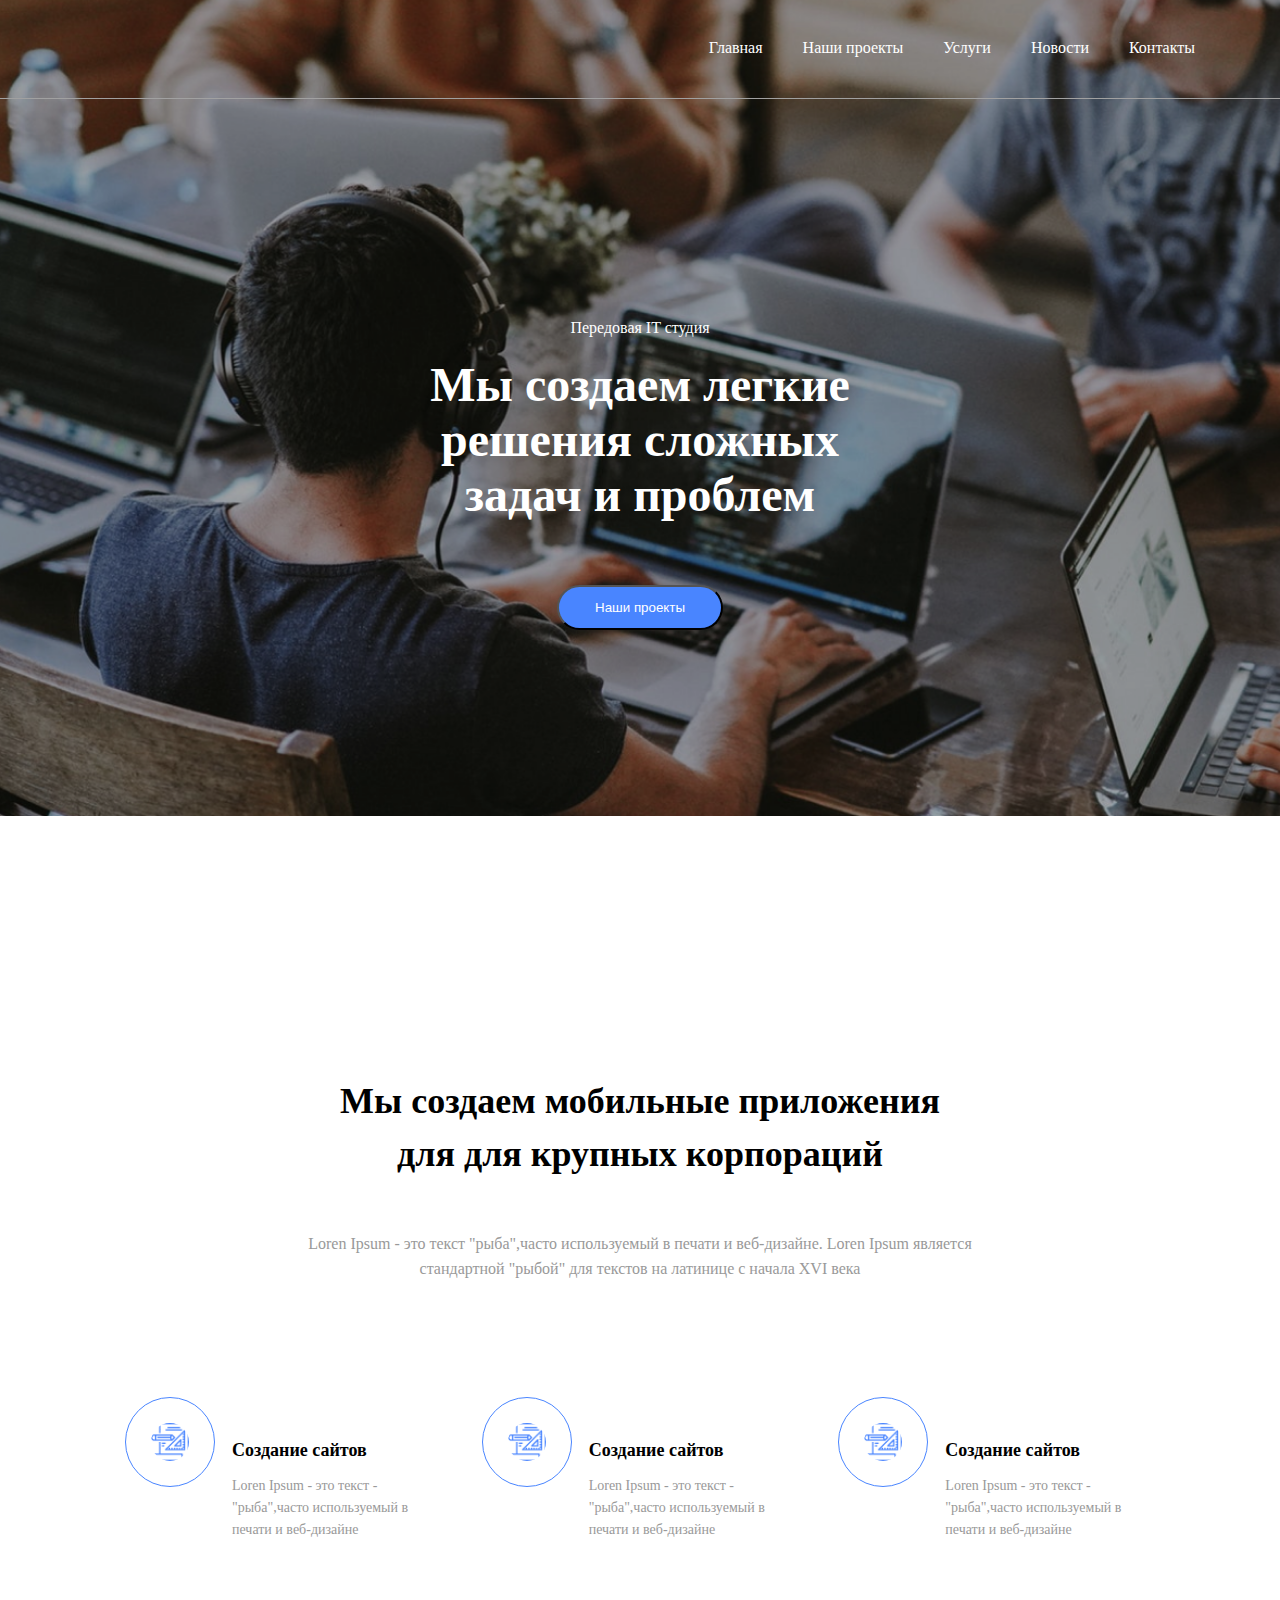
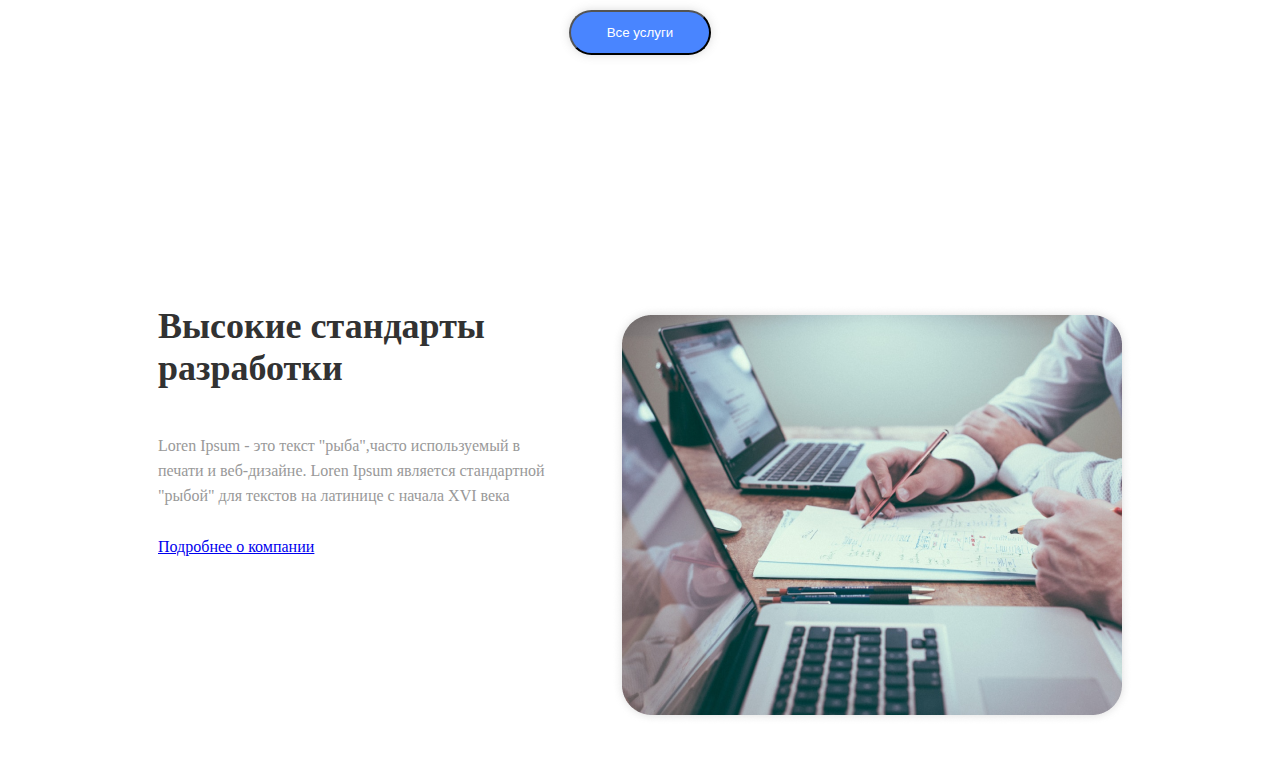
==== index.html @ 960c84cd "site" ====
<!doctype html>
<html lang="en">
<head>
    <meta charset="UTF-8">
    <meta name="viewport"
          content="width=device-width, user-scalable=no, initial-scale=1.0, maximum-scale=1.0, minimum-scale=1.0">
    <meta http-equiv="X-UA-Compatible" content="ie=edge">
    <title>Document</title>
    <link rel="stylesheet" href="style.css">
</head>
<body>
<!--   HEADER     -->
        <header class="header">
            <nav class="nav container">
                <ul class="nav-list">
                    <li class="nav-list-item">Главная</li>
                    <li class="nav-list-item">Наши проекты</li>
                    <li class="nav-list-item">Услуги</li>
                    <li class="nav-list-item">Новости</li>
                    <li class="nav-list-item">Контакты</li>
                </ul>
            </nav>
        </header>

        <main>
<!--    HERO        -->
            <section class="hero">
                <div class="hero-text-top">Передовая IT студия</div>
                <h1 class="hero-title">Мы создаем легкие решения сложных задач и проблем</h1>
                <button class="hero-btn btn">Наши проекты</button>
            </section>

<!--    SERVICES        -->
            <section class="services">
                 <div class="container">

                     <h2 class="services-title">Мы создаем мобильные приложения для для крупных корпораций</h2>

                     <p class="services-description">Loren Ipsum - это текст "рыба",часто используемый в печати и веб-дизайне. Loren Ipsum является стандартной "рыбой" для текстов на латинице с начала XVI века </p>

                     <ul class="services-list">
                         <li class="services-list-item">
                             <img class="img" src="img/icon.png" alt="icon">
                             <div class="services-list-item-text">
                                 <h6 class="services-item-title">Создание сайтов</h6>
                                 <p class="services-item-description">Loren Ipsum - это текст - "рыба",часто используемый в печати и веб-дизайне</p>
                             </div>
                         </li>

                         <li class="services-list-item">
                             <img class="img" src="img/icon.png" alt="icon">
                             <div class="services-list-item-text">
                                 <h6 class="services-item-title">Создание сайтов</h6>
                                 <p class="services-item-description">Loren Ipsum - это текст - "рыба",часто используемый в печати и веб-дизайне</p>
                             </div>
                         </li>

                         <li class="services-list-item">
                             <img class="img" src="img/icon.png" alt="icon">
                             <div class="services-list-item-text">
                                 <h6 class="services-item-title">Создание сайтов</h6>
                                 <p class="services-item-description">Loren Ipsum - это текст - "рыба",часто используемый в печати и веб-дизайне</p>
                             </div>
                         </li>
                     </ul>

                    <button class="services-btn btn">Все услуги</button>
                 </div>
                 
                 <ul class="container2">

                <li class="container2-item"> 
                    <h2 class="cotainer2-title">Высокие стандарты разработки</h2>
                    <p class="cotainer2-description">Loren Ipsum - это текст "рыба",часто используемый в печати и веб-дизайне. Loren Ipsum является стандартной "рыбой" для текстов на латинице с начала XVI века </p>

                    <p class="cotainer2-link"><a href="https://www.google.com/">Подробнее о компании</a></p>
                </li>

                 <li class="container2-img"> 
                        <img src="img/Rectangle 2.png" alt="icon">
                </li>
            </ul>

            </section>
        </main>

        <footer class="footer">

        </footer>
</body>
</html>
---- style.css ----
* {
    box-sizing: border-box;
}

body {
    margin: 0;
    padding: 0;
}

.container {
    width: 1110px;
    margin: 0 auto;
    
}

.header {
    position: absolute;
    border-bottom: 1px solid #A1A1A1;
    width: 100%;
} 



.nav-list {
    display: flex;
    justify-content: flex-end;
    list-style: none;
    color: #ffffff;
    margin: 0;
    padding: 0;
}

.nav-list-item {
    margin-right: 40px;
    padding: 39px 0;
    transition: 1s;
    cursor: pointer;
    border-bottom: 2px solid transparent;
}

.nav-list-item:last-child {
    margin-right: 0;
}

.nav-list-item:hover {
    border-bottom: 2px solid #FFFFFF;
}
/* hero */
.hero {
    background-image: url(img/img1.png);
    background-repeat: no-repeat;
    background-position: center;
    background-size: cover;
    padding: 319px 0 186px;
    color: #FFFFFF;
    margin-bottom: 259px;
}

.hero-text-top {
    text-align: center;
    margin-bottom: 20px;
}

.hero-title {
    font-size: 48px;
    font-weight: 800;
    text-align: center;
    margin: 0 auto 63px;
    width: 40%;

}

.hero-btn {
    display: block;
    margin: 0 auto;
}

.btn {
    background-color: #4985FF;
    box-shadow: 0px 0px 10px rgba(111, 111, 111, 0.25);
    border-radius: 30px;
    color: #FFFFFF;
    padding: 13px 36px;
    cursor: pointer;
    transition: 1s;
}

.btn:hover {
    background-color: rgb(29, 29, 209);
}

.services-title {
    font-style: normal;
    font-weight: bold;
    font-size: 36px;
    line-height: 53px;
    text-align: center;
    width: 60%;
    margin: 0 auto 50px;
}

.services-description {
    font-family: Montserrat;
    font-style: normal;
    font-weight: normal;
    font-size: 16px;
    line-height: 25px;
    text-align: center;
    color: #999999;
    width: 60%;
    margin: 0 auto 116px;
}

.services-list {
    display: flex;
    justify-content:space-between;
   
    
}

.img {
    width: 90px;
    height: 90px;
    border: 1px solid #4985FF;
    border-radius: 100%;
    padding: 25px;
}

.services-item-title {
    font-family: Montserrat;
    font-style: normal;
    font-weight: 600;
    font-size: 18px;
    line-height: 22px;
    margin-bottom: 12px;
    margin-left: 17px;
}

li {
    list-style-type: none;
   }

.services-list-item {
    display: flex;
    justify-content: center;
}

.services-item-description {
    margin-left: 17px;
    font-family: Montserrat;
    font-style: normal;
    font-weight: normal;
    font-size: 14px;
    line-height: 22px;
    color: #999999;
    width: 75%;
}

.services-btn {
    display: block;
    margin: 55px auto;
    
}

.container2 {
    display: flex; 
    margin-top: 220px;
    /* margin-left: 405px; */
    justify-content:center;
   
}



.cotainer2-title {
    font-family: Montserrat;
    font-style: normal;
    font-weight: bold;
    font-size: 36px;
    color: #323232;
    margin-bottom: 40px;
    width: 424px;
    height: 88px;
    
}

.cotainer2-description {
    
    font-family: Montserrat;
    font-style: normal;
    font-weight: normal;
    font-size: 16px;
    color: #999999;
    margin-bottom: 30px;
    width: 400px;
    line-height: 25px;
   
}

.cotainer2-link {
    
    font-family: Montserrat;
    font-style: normal;
    font-size: 16px;
    text-decoration-line: underline;
    color: #4985FF;
    
}

.container2-img {
    padding:  30px;
    border-radius: 30px;
}
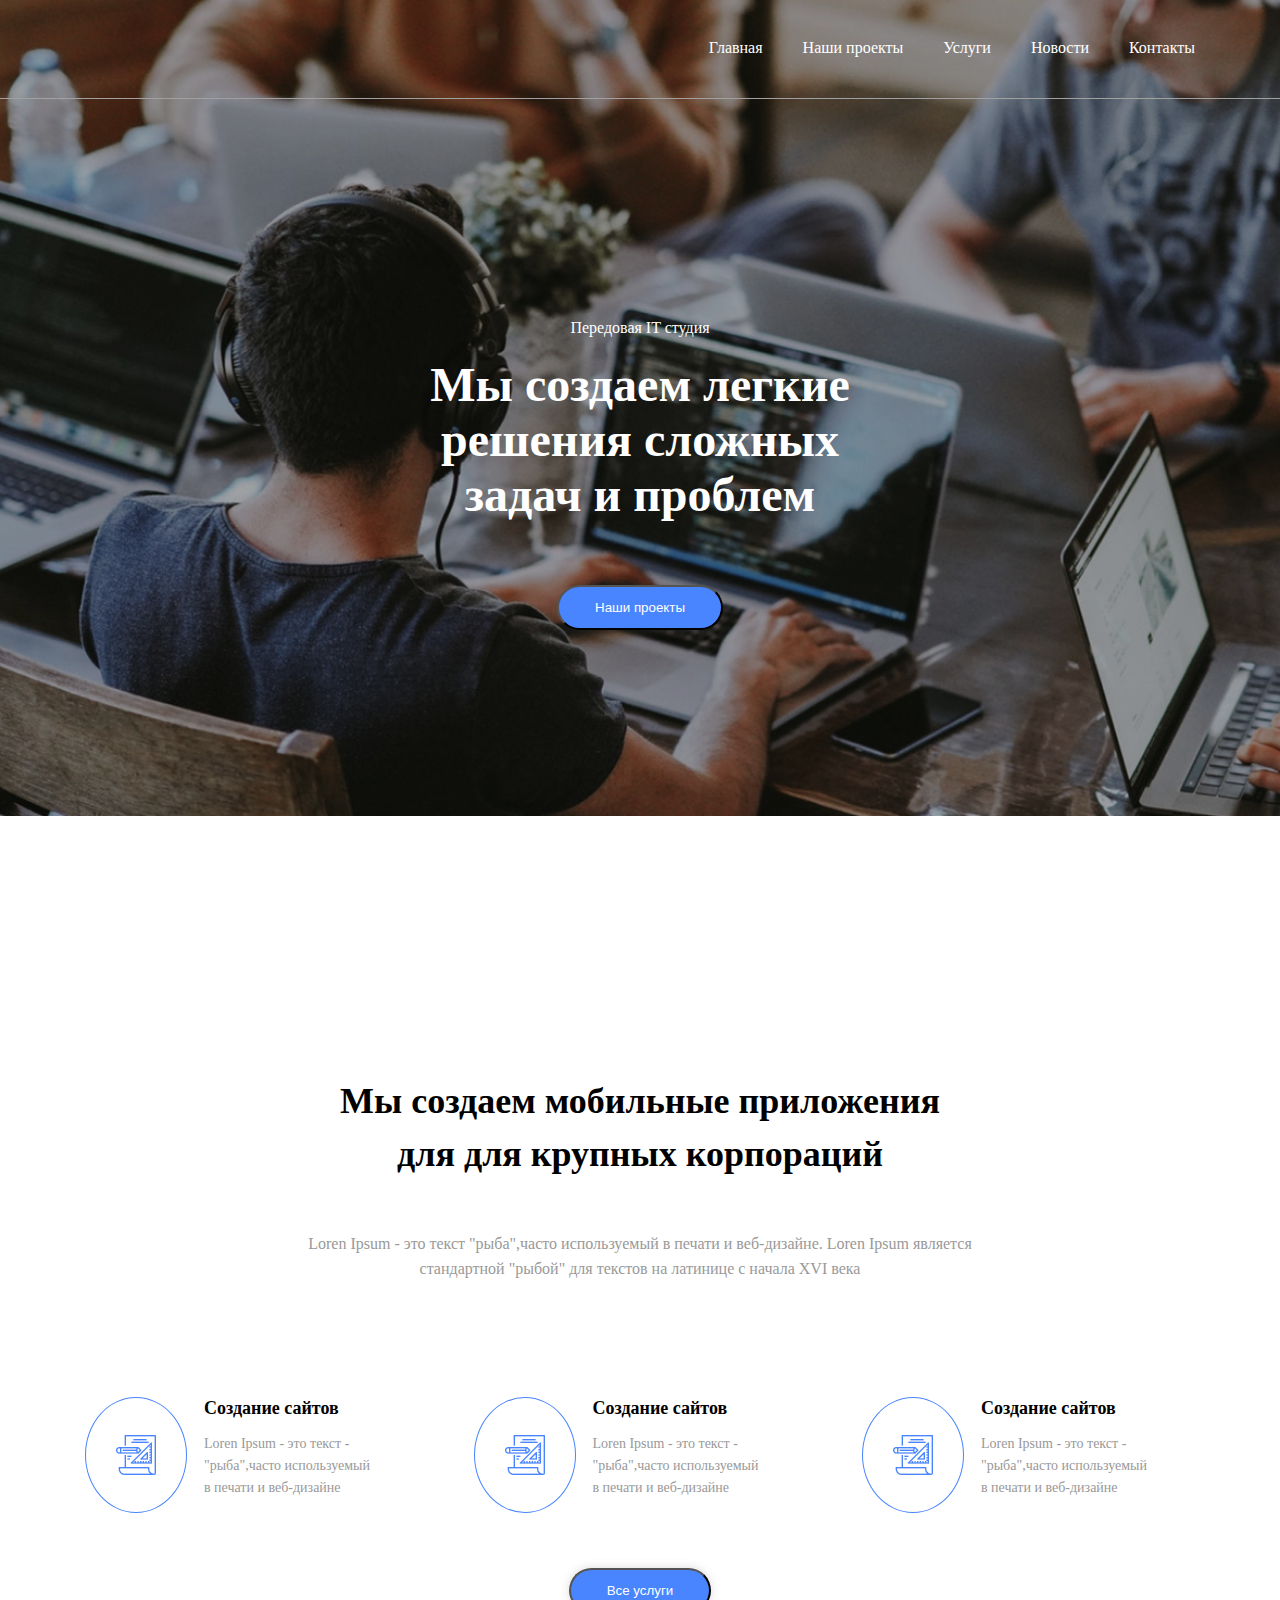
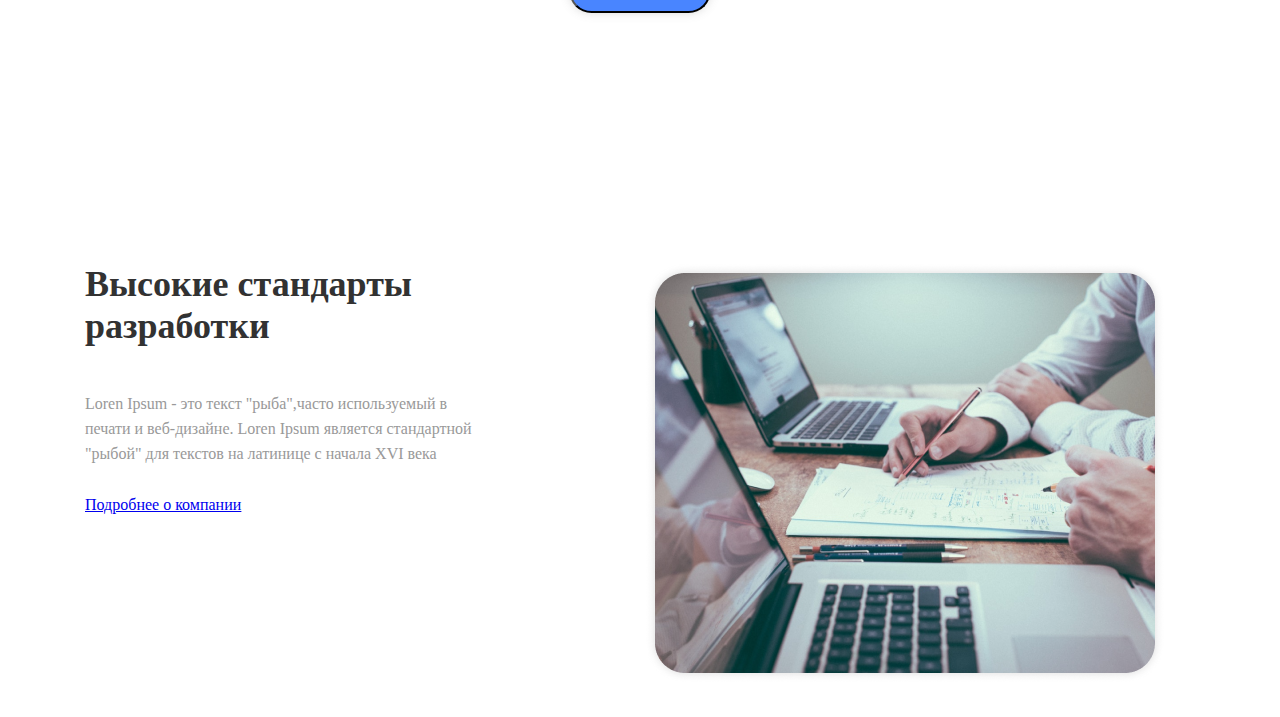
==== commit 768c5a8c: "2" ====
--- a/index.html
+++ b/index.html
@@ -40,7 +40,7 @@
 
                      <ul class="services-list">
                          <li class="services-list-item">
-                             <img class="img" src="img/icon.png" alt="icon">
+                             <div class="imgbord"><img src="img/icon.png" alt="icon"></div>
                              <div class="services-list-item-text">
                                  <h6 class="services-item-title">Создание сайтов</h6>
                                  <p class="services-item-description">Loren Ipsum - это текст - "рыба",часто используемый в печати и веб-дизайне</p>
@@ -48,7 +48,7 @@
                          </li>
 
                          <li class="services-list-item">
-                             <img class="img" src="img/icon.png" alt="icon">
+                            <div class="imgbord"><img  src="img/icon.png" alt="icon"></div>
                              <div class="services-list-item-text">
                                  <h6 class="services-item-title">Создание сайтов</h6>
                                  <p class="services-item-description">Loren Ipsum - это текст - "рыба",часто используемый в печати и веб-дизайне</p>
@@ -56,18 +56,20 @@
                          </li>
 
                          <li class="services-list-item">
-                             <img class="img" src="img/icon.png" alt="icon">
+                            <div class="imgbord"><img  src="img/icon.png" alt="icon"></div>
                              <div class="services-list-item-text">
                                  <h6 class="services-item-title">Создание сайтов</h6>
                                  <p class="services-item-description">Loren Ipsum - это текст - "рыба",часто используемый в печати и веб-дизайне</p>
                              </div>
                          </li>
                      </ul>
-
+                     
                     <button class="services-btn btn">Все услуги</button>
-                 </div>
-                 
-                 <ul class="container2">
+                </div>
+            </section>
+<!-- section about -->
+        <section class="about">
+            <div class="container"><ul class="about-list">
 
                 <li class="container2-item"> 
                     <h2 class="cotainer2-title">Высокие стандарты разработки</h2>
@@ -80,8 +82,9 @@
                         <img src="img/Rectangle 2.png" alt="icon">
                 </li>
             </ul>
+        </div>
 
-            </section>
+        </section>
         </main>
 
         <footer class="footer">
--- a/style.css
+++ b/style.css
@@ -11,6 +11,19 @@
     width: 1110px;
     margin: 0 auto;
     
+}
+
+li {
+    list-style-type: none;
+   }
+
+ul {
+    padding: 0;
+    margin: 0;
+}
+
+h6 {
+    margin: 0;
 }
 
 .header {
@@ -118,12 +131,14 @@
     
 }
 
-.img {
-    width: 90px;
-    height: 90px;
+.imgbord {
+    padding: 20px 30px;
     border: 1px solid #4985FF;
-    border-radius: 100%;
-    padding: 25px;
+    border-radius: 50%;
+    display: flex;
+    justify-content: center;
+    align-items: center;
+
 }
 
 .services-item-title {
@@ -136,13 +151,13 @@
     margin-left: 17px;
 }
 
-li {
-    list-style-type: none;
-   }
+
+
 
 .services-list-item {
     display: flex;
     justify-content: center;
+    width: 30%;
 }
 
 .services-item-description {
@@ -162,11 +177,10 @@
     
 }
 
-.container2 {
+.about-list {
     display: flex; 
     margin-top: 220px;
-    /* margin-left: 405px; */
-    justify-content:center;
+    justify-content:space-between;
    
 }
 
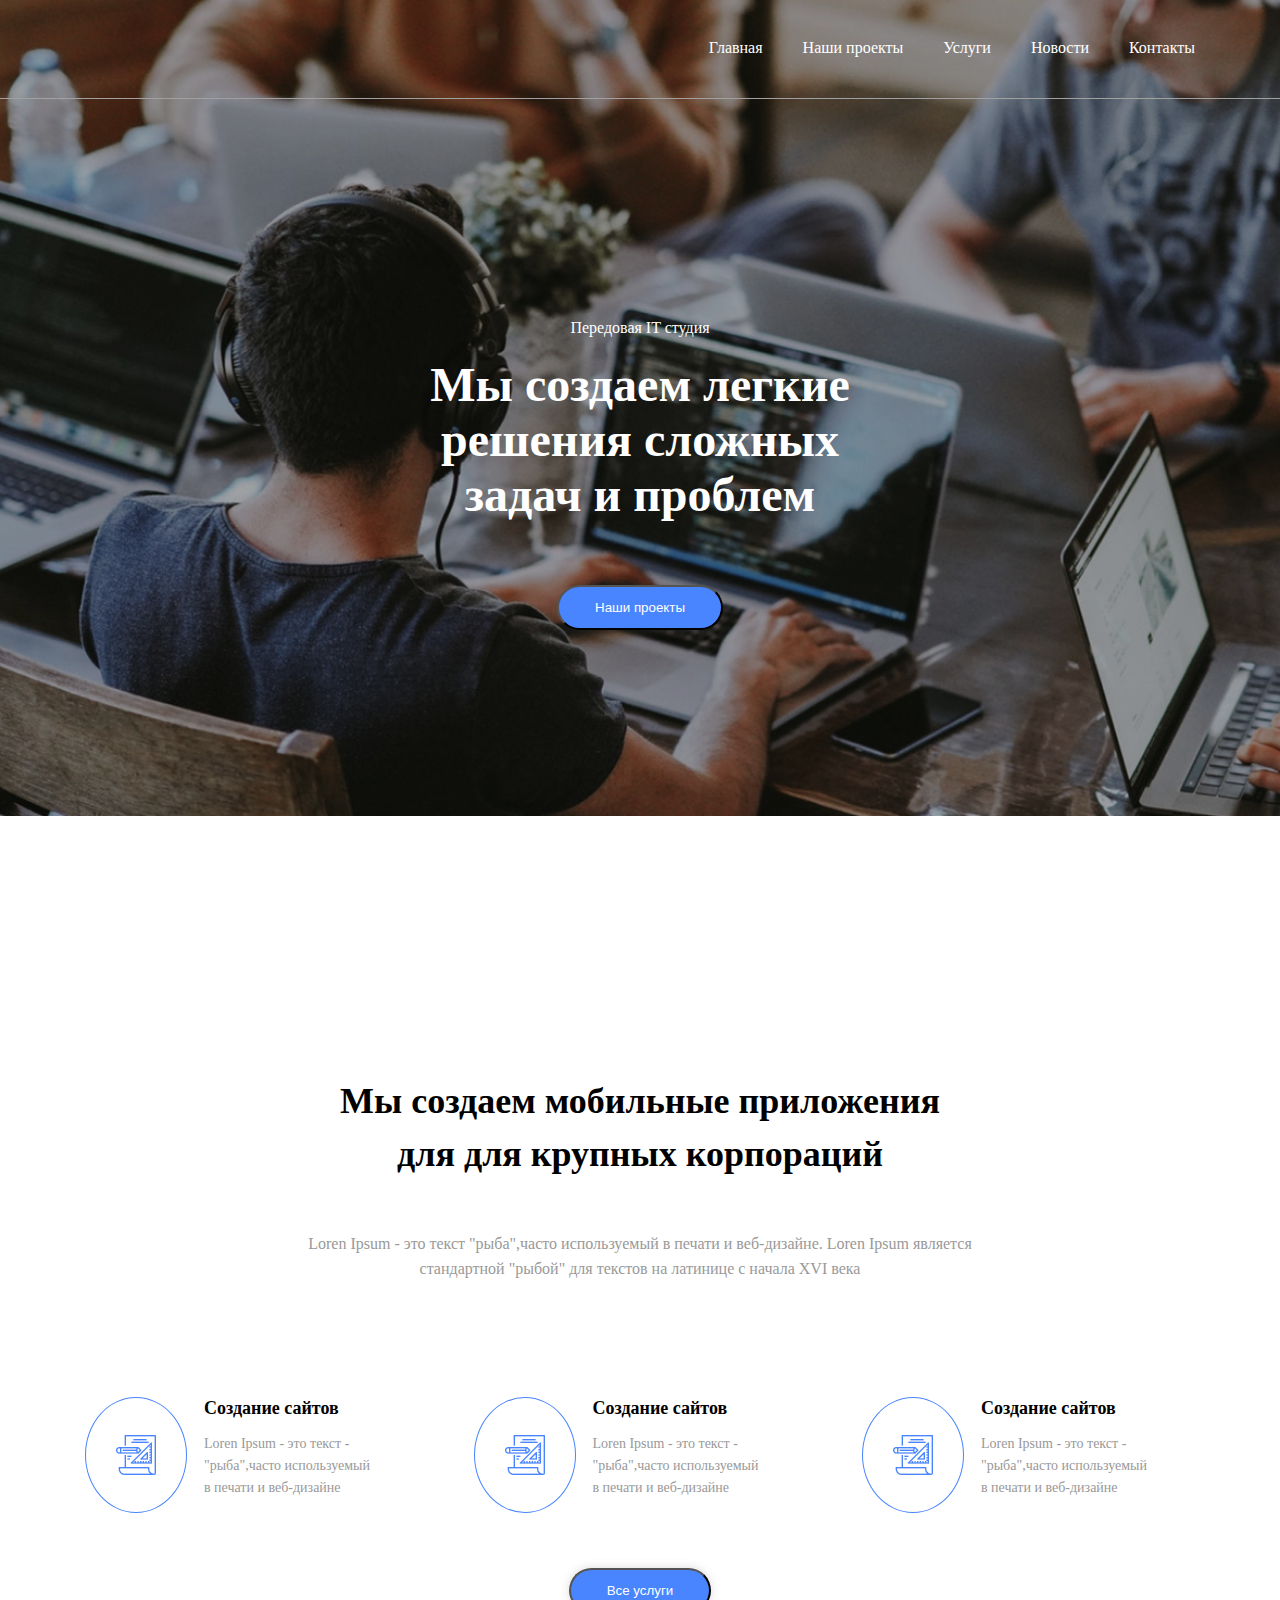
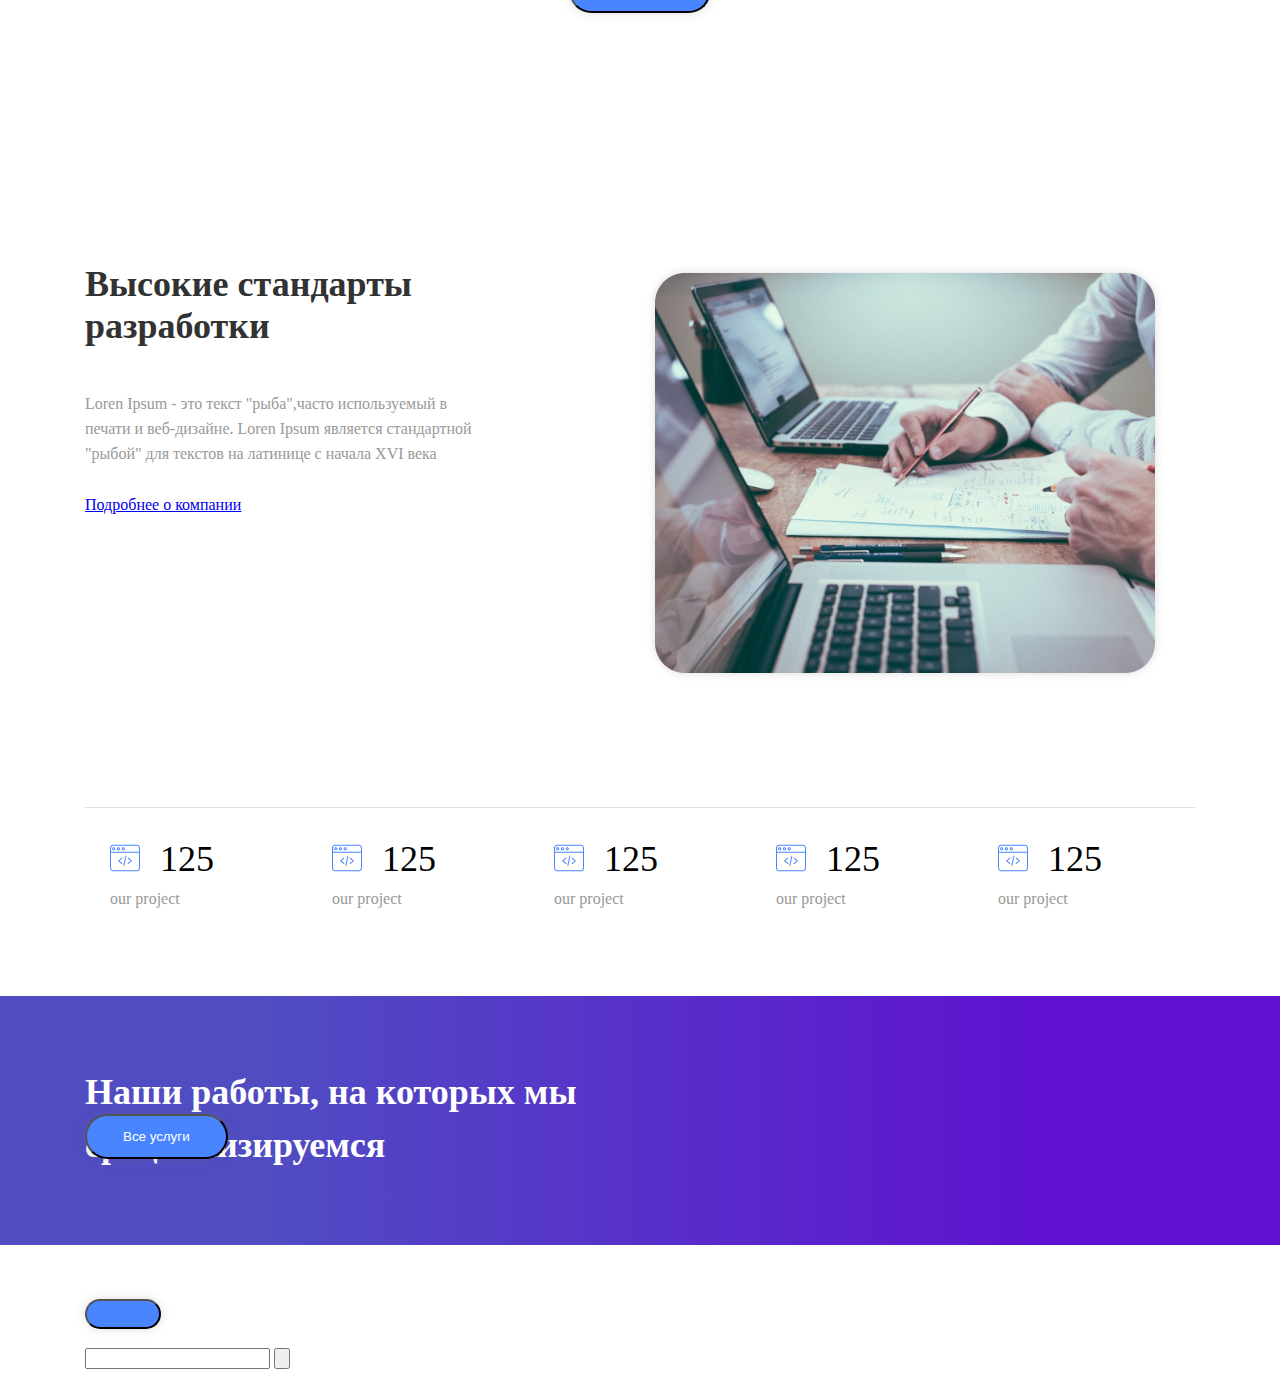
==== commit 3b91578c: "site" ====
--- a/index.html
+++ b/index.html
@@ -1,94 +1,226 @@
 <!doctype html>
 <html lang="en">
+
 <head>
     <meta charset="UTF-8">
     <meta name="viewport"
-          content="width=device-width, user-scalable=no, initial-scale=1.0, maximum-scale=1.0, minimum-scale=1.0">
+        content="width=device-width, user-scalable=no, initial-scale=1.0, maximum-scale=1.0, minimum-scale=1.0">
     <meta http-equiv="X-UA-Compatible" content="ie=edge">
     <title>Document</title>
     <link rel="stylesheet" href="style.css">
 </head>
+
 <body>
-<!--   HEADER     -->
-        <header class="header">
-            <nav class="nav container">
-                <ul class="nav-list">
-                    <li class="nav-list-item">Главная</li>
-                    <li class="nav-list-item">Наши проекты</li>
-                    <li class="nav-list-item">Услуги</li>
-                    <li class="nav-list-item">Новости</li>
-                    <li class="nav-list-item">Контакты</li>
-                </ul>
-            </nav>
-        </header>
-
-        <main>
-<!--    HERO        -->
-            <section class="hero">
-                <div class="hero-text-top">Передовая IT студия</div>
-                <h1 class="hero-title">Мы создаем легкие решения сложных задач и проблем</h1>
-                <button class="hero-btn btn">Наши проекты</button>
-            </section>
-
-<!--    SERVICES        -->
-            <section class="services">
-                 <div class="container">
-
-                     <h2 class="services-title">Мы создаем мобильные приложения для для крупных корпораций</h2>
-
-                     <p class="services-description">Loren Ipsum - это текст "рыба",часто используемый в печати и веб-дизайне. Loren Ipsum является стандартной "рыбой" для текстов на латинице с начала XVI века </p>
-
-                     <ul class="services-list">
-                         <li class="services-list-item">
-                             <div class="imgbord"><img src="img/icon.png" alt="icon"></div>
-                             <div class="services-list-item-text">
-                                 <h6 class="services-item-title">Создание сайтов</h6>
-                                 <p class="services-item-description">Loren Ipsum - это текст - "рыба",часто используемый в печати и веб-дизайне</p>
-                             </div>
-                         </li>
-
-                         <li class="services-list-item">
-                            <div class="imgbord"><img  src="img/icon.png" alt="icon"></div>
-                             <div class="services-list-item-text">
-                                 <h6 class="services-item-title">Создание сайтов</h6>
-                                 <p class="services-item-description">Loren Ipsum - это текст - "рыба",часто используемый в печати и веб-дизайне</p>
-                             </div>
-                         </li>
-
-                         <li class="services-list-item">
-                            <div class="imgbord"><img  src="img/icon.png" alt="icon"></div>
-                             <div class="services-list-item-text">
-                                 <h6 class="services-item-title">Создание сайтов</h6>
-                                 <p class="services-item-description">Loren Ipsum - это текст - "рыба",часто используемый в печати и веб-дизайне</p>
-                             </div>
-                         </li>
-                     </ul>
-                     
-                    <button class="services-btn btn">Все услуги</button>
+    <!--   HEADER     -->
+    <header class="header">
+        <nav class="nav container">
+            <ul class="nav-list">
+                <li class="nav-list-item">Главная</li>
+                <li class="nav-list-item">Наши проекты</li>
+                <li class="nav-list-item">Услуги</li>
+                <li class="nav-list-item">Новости</li>
+                <li class="nav-list-item">Контакты</li>
+            </ul>
+        </nav>
+    </header>
+
+    <main>
+        <!--    HERO        -->
+        <section class="hero">
+            <div class="hero-text-top">Передовая IT студия</div>
+            <h1 class="hero-title">Мы создаем легкие решения сложных задач и проблем</h1>
+            <button class="hero-btn btn">Наши проекты</button>
+        </section>
+
+        <!--    SERVICES        -->
+        <section class="services">
+            <div class="container">
+
+                <h2 class="services-title">Мы создаем мобильные приложения для для крупных корпораций</h2>
+
+                <p class="services-description">Loren Ipsum - это текст "рыба",часто используемый в печати и
+                    веб-дизайне. Loren Ipsum является стандартной "рыбой" для текстов на латинице с начала XVI века </p>
+
+                <ul class="services-list">
+                    <li class="services-list-item">
+                        <div class="imgbord"><img src="img/icon.png" alt="icon"></div>
+                        <div class="services-list-item-text">
+                            <h6 class="services-item-title">Создание сайтов</h6>
+                            <p class="services-item-description">Loren Ipsum - это текст - "рыба",часто используемый в
+                                печати и веб-дизайне</p>
+                        </div>
+                    </li>
+
+                    <li class="services-list-item">
+                        <div class="imgbord"><img src="img/icon.png" alt="icon"></div>
+                        <div class="services-list-item-text">
+                            <h6 class="services-item-title">Создание сайтов</h6>
+                            <p class="services-item-description">Loren Ipsum - это текст - "рыба",часто используемый в
+                                печати и веб-дизайне</p>
+                        </div>
+                    </li>
+
+                    <li class="services-list-item">
+                        <div class="imgbord"><img src="img/icon.png" alt="icon"></div>
+                        <div class="services-list-item-text">
+                            <h6 class="services-item-title">Создание сайтов</h6>
+                            <p class="services-item-description">Loren Ipsum - это текст - "рыба",часто используемый в
+                                печати и веб-дизайне</p>
+                        </div>
+                    </li>
+                </ul>
+
+                <button class="services-btn btn">Все услуги</button>
+            </div>
+        </section>
+        <!-- section about -->
+        <section class="about">
+            <ul class="container">
+                <ul class="about-list">
+
+                    <li class="container2-item">
+                        <h2 class="cotainer2-title">Высокие стандарты разработки</h2>
+                        <p class="cotainer2-description">Loren Ipsum - это текст "рыба",часто используемый в печати и
+                            веб-дизайне. Loren Ipsum является стандартной "рыбой" для текстов на латинице с начала XVI
+                            века </p>
+
+                        <p class="cotainer2-link"><a href="https://www.google.com/">Подробнее о компании</a></p>
+                    </li>
+
+                    <li class="container2-img">
+                        <img src="img/Rectangle 2.png" alt="icon">
+                    </li>
+                </ul>
+                <ul class="about-list-bottom">
+                    <li class="about-list-item">
+                        <img  class="abouta-img" src="img/web-programming.png" alt="icon">
+                        <div class="about-list-description">125</div>
+                        <div class="about-list-description_">our project</div>
+                    </li>
+                    <li class="about-list-item">
+                        <img class="abouta-img" src="img/web-programming.png" alt="icon">
+                        <div class="about-list-description">125</div>
+                        <div class="about-list-description_">our project</div>
+                    </li>
+                    <li class="about-list-item">
+                        <img class="abouta-img" src="img/web-programming.png" alt="icon">
+                        <div class="about-list-description">125</div>
+                        <div class="about-list-description_">our project</div>
+                    </li>
+                    <li class="about-list-item">
+                        <img class="abouta-img" src="img/web-programming.png" alt="icon">
+                        <div class="about-list-description">125</div>
+                        <div class="about-list-description_">our project</div>
+                    </li>
+                    <li class="about-list-item">
+                        <img class="abouta-img" src="img/web-programming.png" alt="icon">
+                        <div class="about-list-description">125</div>
+                        <div class="about-list-description_">our project</div>
+                    </li>
+                </ul>
                 </div>
-            </section>
-<!-- section about -->
-        <section class="about">
-            <div class="container"><ul class="about-list">
-
-                <li class="container2-item"> 
-                    <h2 class="cotainer2-title">Высокие стандарты разработки</h2>
-                    <p class="cotainer2-description">Loren Ipsum - это текст "рыба",часто используемый в печати и веб-дизайне. Loren Ipsum является стандартной "рыбой" для текстов на латинице с начала XVI века </p>
-
-                    <p class="cotainer2-link"><a href="https://www.google.com/">Подробнее о компании</a></p>
-                </li>
-
-                 <li class="container2-img"> 
-                        <img src="img/Rectangle 2.png" alt="icon">
-                </li>
-            </ul>
-        </div>
-
-        </section>
-        </main>
-
-        <footer class="footer">
-
-        </footer>
+        </section>
+
+        <section class="works">
+
+            <div class="container">
+
+                <div class="works__header">
+                    <h2 class="works__title">Наши работы, на которых мы срециализируемся</h2>
+                    <button class="works__btn btn">Все услуги</button>
+                </div>
+
+                <ul class="works__list">
+                    <li class="works__list-item">
+                        <img src="" alt="" class="works__list-item-img">
+                        <h6 class="works__list-item-title"></h6>
+                        <p class="works__list-item-description"></p>
+                        <a href="" class="works__list-item-link"></a>
+                    </li>
+
+                    <li class="works__list-item">
+                        <img src="" alt="" class="works__list-item-img">
+                        <h6 class="works__list-item-title"></h6>
+                        <p class="works__list-item-description"></p>
+                        <a href="" class="works__list-item-link"></a>
+                    </li>
+
+                    <li class="works__list-item">
+                        <img src="" alt="" class="works__list-item-img">
+                        <h6 class="works__list-item-title"></h6>
+                        <p class="works__list-item-description"></p>
+                        <a href="" class="works__list-item-link"></a></li>
+                </ul>
+
+            </div>
+
+        </section>
+
+        <section class="project">
+            <div class="container">
+                <h2 class="project__title"></h2>
+                <p class="project__description"></p>
+                <figure class="project__wrapper"><img src="" alt="">
+                    <img src="" alt="">
+                    <img src="" alt="">
+                    <img src="" alt="">
+                </figure>
+               <button class="btn project__btn"></button>
+            </div>
+        </section>
+
+        <section class="video">
+            <div class="container">
+                <h3 class="video__title"></h3>
+                <p class="video__description"></p>
+                <!-- video -->
+            </div>
+        </section>
+
+        <section class="subscribe">
+            <div class="container">
+                <h6 class="subscribe__title"></h6>
+                <p class="subscribe__title-description"></p>
+                <form  class="subscribe__form">
+                    <input type="email" name="" id="">
+                    <input type="submit" value="">
+                </form>
+                <p class="subscribe__description"></p>
+            </div>
+        </section>
+    </main>
+
+    <footer class="footer">
+    <div class="container">
+        <ul class="container-list">
+            <li class="footer__title"></li>
+            <li class="container__list-description"></li>
+            <li class="container__list-description"></li>
+            <li class="container__list-description"></li>
+        </ul>
+        <ul class="container-list">
+            <li class="footer__title"></li>
+            <li class="container__list-description"></li>
+            <li class="container__list-description"></li>
+            <li class="container__list-description"></li>
+        </ul>
+        <ul class="container-list">
+            <li class="footer__title"></li>
+            <li class="container__list-description"></li>
+            <li class="container__list-description"></li>
+            <li class="container__list-description"></li>
+        </ul>
+        <ul class="container-list">
+            <li class="footer__title"></li>
+            <li class="container__list-description"></li>
+            <li class="container__list-description"></li>
+            <li class="container__list-description"></li>
+        </ul>
+
+        
+
+    </div>
+    </footer>
 </body>
+
 </html>--- a/style.css
+++ b/style.css
@@ -10,12 +10,12 @@
 .container {
     width: 1110px;
     margin: 0 auto;
-    
+
 }
 
 li {
     list-style-type: none;
-   }
+}
 
 ul {
     padding: 0;
@@ -30,7 +30,7 @@
     position: absolute;
     border-bottom: 1px solid #A1A1A1;
     width: 100%;
-} 
+}
 
 
 
@@ -58,6 +58,7 @@
 .nav-list-item:hover {
     border-bottom: 2px solid #FFFFFF;
 }
+
 /* hero */
 .hero {
     background-image: url(img/img1.png);
@@ -126,9 +127,9 @@
 
 .services-list {
     display: flex;
-    justify-content:space-between;
-   
-    
+    justify-content: space-between;
+
+
 }
 
 .imgbord {
@@ -174,14 +175,14 @@
 .services-btn {
     display: block;
     margin: 55px auto;
-    
+
 }
 
 .about-list {
-    display: flex; 
+    display: flex;
     margin-top: 220px;
-    justify-content:space-between;
-   
+    justify-content: space-between;
+
 }
 
 
@@ -195,11 +196,11 @@
     margin-bottom: 40px;
     width: 424px;
     height: 88px;
-    
+
 }
 
 .cotainer2-description {
-    
+
     font-family: Montserrat;
     font-style: normal;
     font-weight: normal;
@@ -208,21 +209,85 @@
     margin-bottom: 30px;
     width: 400px;
     line-height: 25px;
-   
+
 }
 
 .cotainer2-link {
-    
+
     font-family: Montserrat;
     font-style: normal;
     font-size: 16px;
     text-decoration-line: underline;
     color: #4985FF;
+
+}
+
+.container2-img {
+    padding: 30px;
+    border-radius: 30px;
+}
+
+.about-list-bottom {
+    display: flex;
+    margin-bottom: 70px;
+    justify-content: center;
+    border-top: 1px solid #E0E0E0;
+    margin-top: 90px;
+}
+
+.about-list-item {
+    padding: 25px;
+    display: flex;
+    flex-flow: row wrap;
+
+}
+
+.about-list-description {
+    font-family: Montserrat;
+    font-style: normal;
+    font-weight: normal;
+    font-size: 36px;
+    line-height: 53px;
+    margin-left: 20px;
     
 }
 
-.container2-img {
-    padding:  30px;
-    border-radius: 30px;
-}
-
+.about-list-description_{
+    font-family: Montserrat;
+    font-style: normal;
+    font-weight: normal;
+    font-size: 16px;
+    line-height: 25px;
+    color: #999999;
+    width: 100px;
+    height: 15px;
+}
+
+.abouta-img {
+    width: 30px;
+    height: 30px;
+    margin-top: 10px;
+}
+
+.works__header {
+    /* display: flex; */
+}
+.works {
+    background: linear-gradient(90deg, #504DC2 20.44%, #5F12D0 80.91%), #C4C4C4;
+}
+
+.works__title {
+    padding-top: 70px;
+    /* margin-left: 405px; */
+    color: #FFFFFF;
+    font-family: Montserrat;
+    font-style: normal;
+    font-weight: bold;
+    font-size: 36px;
+    line-height: 53px;
+    width: 540px;
+    height: 88px;
+}
+.works__btn btn {
+    margin-left: 408px;
+}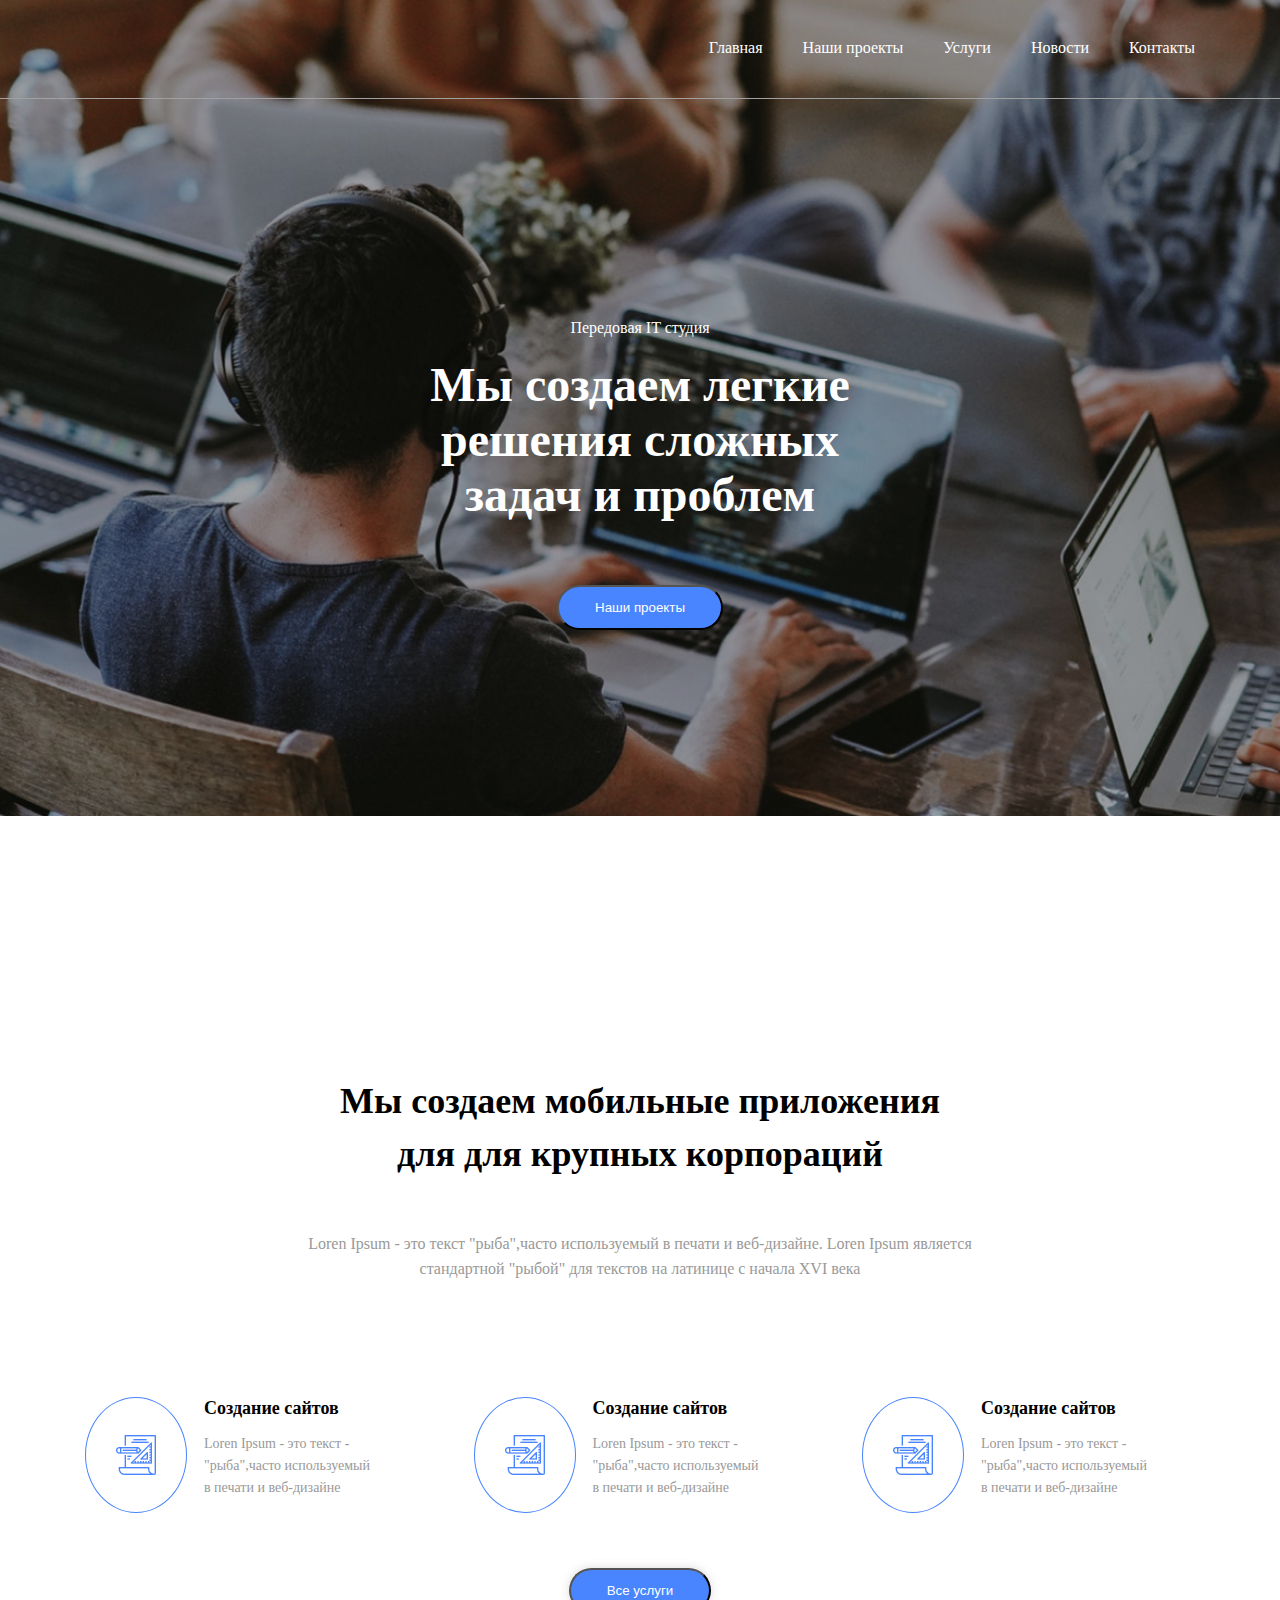
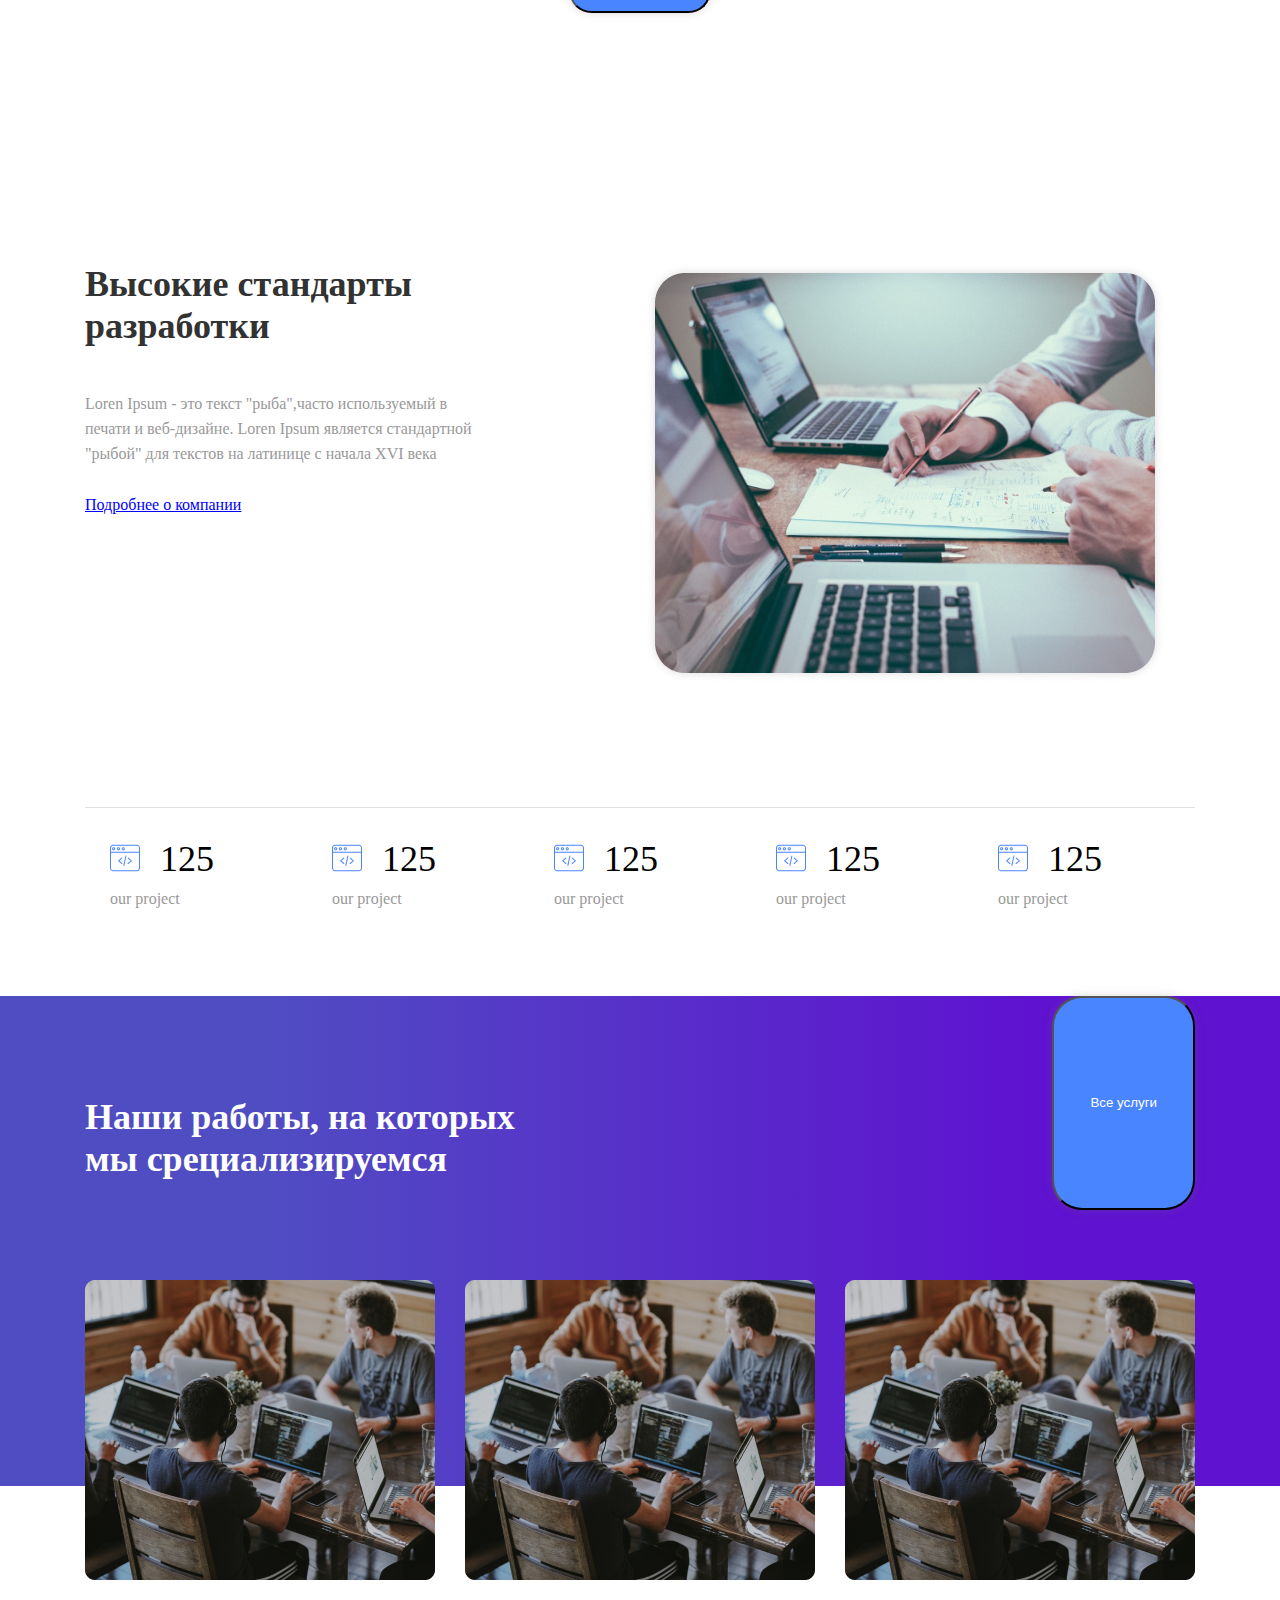
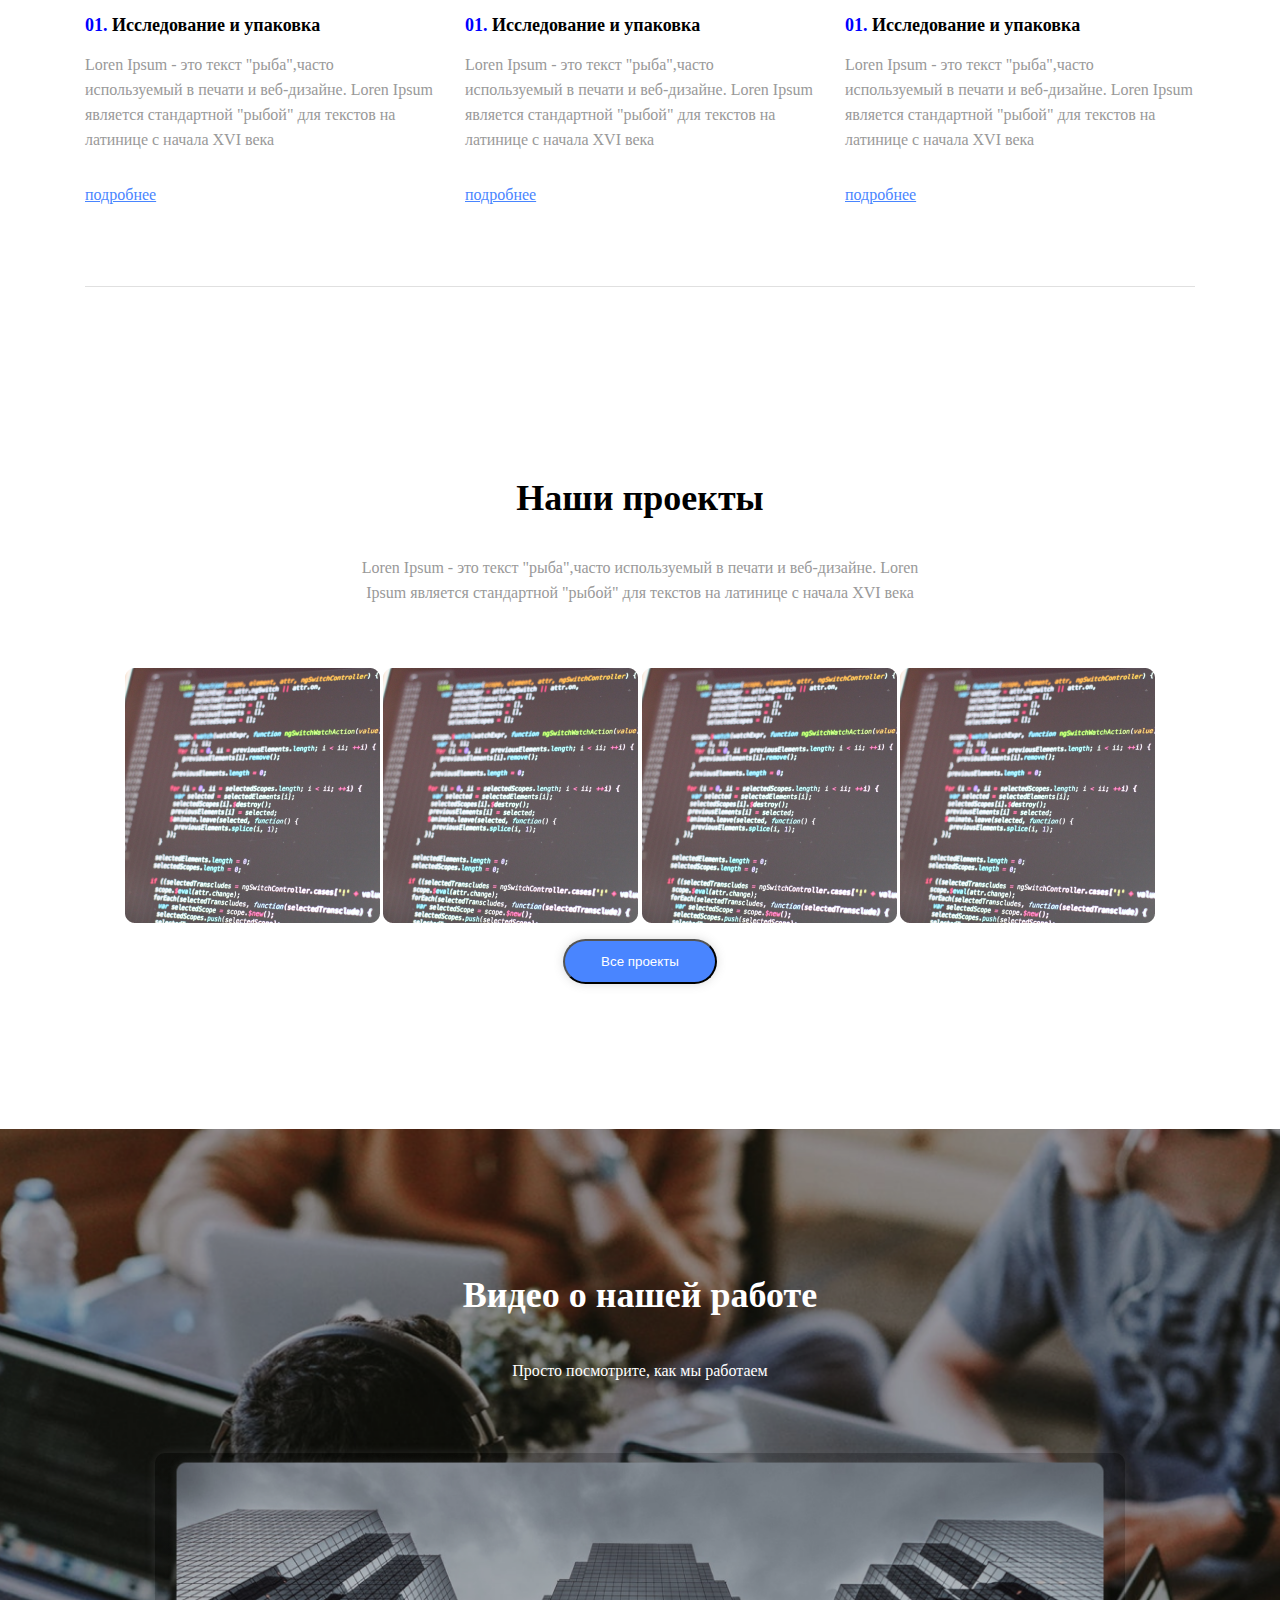
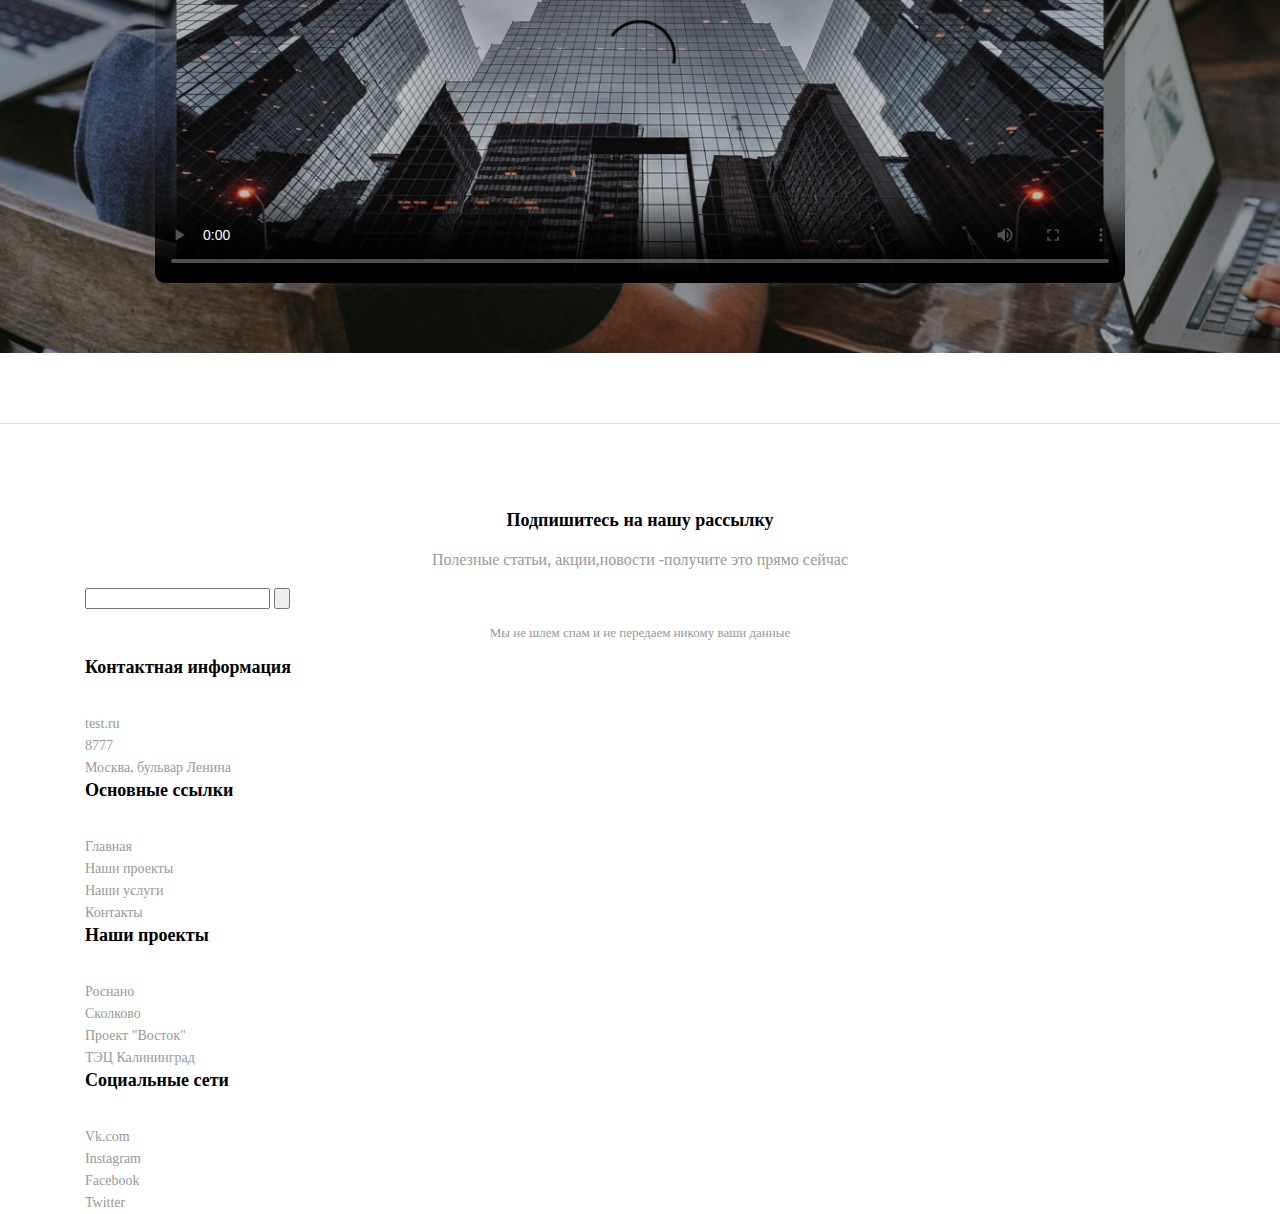
==== commit 71b62f49: "s" ====
--- a/index.html
+++ b/index.html
@@ -124,7 +124,7 @@
         <section class="works">
 
             <div class="container">
-
+                <!-- <div class="blue"></div> -->
                 <div class="works__header">
                     <h2 class="works__title">Наши работы, на которых мы срециализируемся</h2>
                     <button class="works__btn btn">Все услуги</button>
@@ -132,24 +132,30 @@
 
                 <ul class="works__list">
                     <li class="works__list-item">
-                        <img src="" alt="" class="works__list-item-img">
-                        <h6 class="works__list-item-title"></h6>
-                        <p class="works__list-item-description"></p>
-                        <a href="" class="works__list-item-link"></a>
+                        <img src="img/work.png" alt="" class="works__list-item-img">
+                        <h6 class="works__list-item-title"><a>01. </a>Исследование и упаковка</h6>
+                        <p class="works__list-item-description"> Loren Ipsum - это текст "рыба",часто используемый в печати и
+                            веб-дизайне. Loren Ipsum является стандартной "рыбой" для текстов на латинице с начала XVI
+                            века</p>
+                        <a href="" class="works__list-item-link">подробнее</a>
                     </li>
 
                     <li class="works__list-item">
-                        <img src="" alt="" class="works__list-item-img">
-                        <h6 class="works__list-item-title"></h6>
-                        <p class="works__list-item-description"></p>
-                        <a href="" class="works__list-item-link"></a>
+                        <img src="img/work.png" alt="" class="works__list-item-img">
+                        <h6 class="works__list-item-title"><a>01. </a>Исследование и упаковка</h6>
+                        <p class="works__list-item-description">Loren Ipsum - это текст "рыба",часто используемый в печати и
+                            веб-дизайне. Loren Ipsum является стандартной "рыбой" для текстов на латинице с начала XVI
+                            века</p>
+                        <a href="" class="works__list-item-link">подробнее</a>
                     </li>
 
                     <li class="works__list-item">
-                        <img src="" alt="" class="works__list-item-img">
-                        <h6 class="works__list-item-title"></h6>
-                        <p class="works__list-item-description"></p>
-                        <a href="" class="works__list-item-link"></a></li>
+                        <img src="img/work.png" alt="" class="works__list-item-img">
+                        <h6 class="works__list-item-title"><a>01. </a>Исследование и упаковка</h6>
+                        <p class="works__list-item-description">Loren Ipsum - это текст "рыба",часто используемый в печати и
+                            веб-дизайне. Loren Ipsum является стандартной "рыбой" для текстов на латинице с начала XVI
+                            века</p>
+                        <a href="" class="works__list-item-link">подробнее</a></li>
                 </ul>
 
             </div>
@@ -158,34 +164,42 @@
 
         <section class="project">
             <div class="container">
-                <h2 class="project__title"></h2>
-                <p class="project__description"></p>
-                <figure class="project__wrapper"><img src="" alt="">
-                    <img src="" alt="">
-                    <img src="" alt="">
-                    <img src="" alt="">
+                <h2 class="project__title">Наши проекты</h2>
+                <p class="project__description">Loren Ipsum - это текст "рыба",часто используемый в печати и
+                    веб-дизайне. Loren Ipsum является стандартной "рыбой" для текстов на латинице с начала XVI
+                    века</p>
+                <figure class="project__wrapper"><img src="img/project.png" alt="">
+                    <img src="img/project.png" alt="">
+                    <img src="img/project.png" alt="">
+                    <img src="img/project.png" alt="">
                 </figure>
-               <button class="btn project__btn"></button>
+               <button class="btn project__btn">Все проекты</button>
             </div>
         </section>
 
         <section class="video">
             <div class="container">
-                <h3 class="video__title"></h3>
-                <p class="video__description"></p>
+                <h3 class="video__title">Видео о нашей работе</h3>
+                <p class="video__description">Просто посмотрите, как мы работаем</p>
                 <!-- video -->
+
+                <video class="videovideo" controls loop poster="img/video.png" width="970px">
+                    <source src="https://www.youtube.com/watch?v=5pBcKKiZSGE">
+                        <p class="video_btn">смотреть видео</p>
+                </video>
+
             </div>
         </section>
 
         <section class="subscribe">
             <div class="container">
-                <h6 class="subscribe__title"></h6>
-                <p class="subscribe__title-description"></p>
+                <h6 class="subscribe__title">Подпишитесь на нашу рассылку</h6>
+                <p class="subscribe__title-description">Полезные статьи, акции,новости -получите это прямо сейчас</p>
                 <form  class="subscribe__form">
-                    <input type="email" name="" id="">
+                    <input type="email" name="email" id="email">
                     <input type="submit" value="">
                 </form>
-                <p class="subscribe__description"></p>
+                <p class="subscribe__description">Мы не шлем спам и не передаем никому ваши данные</p>
             </div>
         </section>
     </main>
@@ -193,28 +207,31 @@
     <footer class="footer">
     <div class="container">
         <ul class="container-list">
-            <li class="footer__title"></li>
-            <li class="container__list-description"></li>
-            <li class="container__list-description"></li>
-            <li class="container__list-description"></li>
-        </ul>
-        <ul class="container-list">
-            <li class="footer__title"></li>
-            <li class="container__list-description"></li>
-            <li class="container__list-description"></li>
-            <li class="container__list-description"></li>
-        </ul>
-        <ul class="container-list">
-            <li class="footer__title"></li>
-            <li class="container__list-description"></li>
-            <li class="container__list-description"></li>
-            <li class="container__list-description"></li>
-        </ul>
-        <ul class="container-list">
-            <li class="footer__title"></li>
-            <li class="container__list-description"></li>
-            <li class="container__list-description"></li>
-            <li class="container__list-description"></li>
+            <li class="footer__title">Контактная информация</li>
+            <li class="container__list-description">test.ru</li>
+            <li class="container__list-description">8777</li>
+            <li class="container__list-description">Москва, бульвар Ленина</li>
+        </ul>
+        <ul class="container-list">
+            <li class="footer__title">Основные ссылки</li>
+            <li class="container__list-description">Главная</li>
+            <li class="container__list-description">Наши проекты</li>
+            <li class="container__list-description">Наши услуги</li>
+            <li class="container__list-description">Контакты</li>
+        </ul>
+        <ul class="container-list">
+            <li class="footer__title">Наши проекты</li>
+            <li class="container__list-description">Роснано</li>
+            <li class="container__list-description">Сколково</li>
+            <li class="container__list-description">Проект "Восток"</li>
+            <li class="container__list-description">ТЭЦ Калининград</li>
+        </ul>
+        <ul class="container-list">
+            <li class="footer__title">Социальные сети</li>
+            <li class="container__list-description">Vk.com</li>
+            <li class="container__list-description">Instagram</li>
+            <li class="container__list-description">Facebook</li>
+            <li class="container__list-description">Twitter</li>
         </ul>
 
         
--- a/style.css
+++ b/style.css
@@ -238,7 +238,7 @@
 .about-list-item {
     padding: 25px;
     display: flex;
-    flex-flow: row wrap;
+    flex-flow: wrap;
 
 }
 
@@ -269,25 +269,222 @@
     margin-top: 10px;
 }
 
+.works {
+    display: flex;
+    /* flex-flow:wrap; */
+    justify-content:space-between;
+    background: linear-gradient(90deg, #504DC2 20.44%, #5F12D0 80.91%), #C4C4C4;
+    background-repeat: no-repeat;
+    background-position: center;
+    background-size: cover;
+    height: 490px; 
+    
+}
+
 .works__header {
-    /* display: flex; */
-}
-.works {
-    background: linear-gradient(90deg, #504DC2 20.44%, #5F12D0 80.91%), #C4C4C4;
-}
-
+    display: flex;
+    justify-content:space-between;
+    margin-bottom: 70px;
+}
 .works__title {
-    padding-top: 70px;
-    /* margin-left: 405px; */
+    margin-top: 100px;
     color: #FFFFFF;
     font-family: Montserrat;
     font-style: normal;
     font-weight: bold;
     font-size: 36px;
+    width: 40%;
+}
+
+.works__list {
+    display: flex;
+    justify-content:space-between;
+    /* margin-top: -5px;    */
+}
+    
+
+a{
+    color: blue;
+}
+
+.works__list-item {
+    margin-bottom: 85px;
+    
+}
+.works__list-item-title {
+    font-family: Montserrat;
+    font-style: normal;
+    font-weight: 600;
+    font-size: 18px;
+    line-height: 22px;
+    margin-top: 30px;
+}
+
+.works__list-item-description {
+    font-family: Montserrat;
+    font-style: normal;
+    font-weight: normal;
+    font-size: 16px;
+    line-height: 25px;
+    color: #999999;
+    width: 350px;
+    height: 117px;
+}
+
+.works__list-item-link {
+    margin-top: 30px;
+    font-family: Montserrat;
+    font-style: normal;
+    font-weight: 500;
+    font-size: 16px;
+    line-height: 20px;
+    text-decoration-line: underline;
+    color: #4985FF;
+}
+.project {
+    margin-top: 400px;
+   
+}
+.project__title {
+    padding-top: 185px;
+    border-top: 1px solid #E0E0E0;
+    font-family: Montserrat;
+    font-style: normal;
+    font-weight: bold;
+    font-size: 36px;
     line-height: 53px;
-    width: 540px;
-    height: 88px;
-}
-.works__btn btn {
-    margin-left: 408px;
+    text-align: center;
+    color: #000000;
+}
+
+.project__description {
+    width: 53%;
+    font-family: Montserrat;
+    font-style: normal;
+    font-weight: normal;
+    font-size: 16px;
+    line-height: 25px;
+    text-align: center;
+    color: #999999;
+    margin: 0 auto 63px;
+}
+
+.project__wrapper {
+    display: flex;
+    justify-content:space-between;
+}
+
+.project__btn {
+    display: block;
+    margin: 0 auto;
+}
+
+.video__title {
+    font-family: Montserrat;
+    font-style: normal;
+    font-weight: bold;
+    font-size: 36px;
+    line-height: 53px;
+    text-align: center;
+    color: #ffffff;
+    margin-top: 70px;
+}
+
+.video {
+    background-image: url(img/img1.png);
+    background-repeat: no-repeat;
+    background-position: center;
+    background-size: cover;
+    padding: 70px;
+    color: #FFFFFF;
+    margin-top: 145px;
+}
+
+.video__description {
+    font-family: Montserrat;
+    font-style: normal;
+    font-weight: normal;
+    font-size: 16px;
+    line-height: 25px;
+    text-align: center;
+    color: #FFFFFF;
+    margin-top: 30px;
+}
+
+.videovideo {
+    width: 970px;
+    height: 430px;
+    display: block;
+    margin: 0 auto;
+    background: linear-gradient(0deg, rgba(0, 0, 0, 0.2), rgba(0, 0, 0, 0.2)), url(4.jpg);
+    box-shadow: 0px 0px 10px rgba(111, 111, 111, 0.25);
+    border-radius: 10px;
+    margin-top: 70px;
+}
+
+.video_btn {
+    border: 1px solid #FFFFFF;
+    box-sizing: border-box;
+    border-radius: 200px;
+    position: absolute;
+}
+
+.subscribe {
+    margin-top: 70px;
+    border-top: 1px solid #E0E0E0;
+}
+
+.subscribe__title {
+    margin-top: 85px;
+    font-family: Montserrat;
+    font-style: normal;
+    font-weight: 600;
+    font-size: 18px;
+    line-height: 22px;
+    text-align: center;
+}
+
+.subscribe__title-description {
+    font-family: Montserrat;
+    font-style: normal;
+    font-weight: normal;
+    font-size: 16px;
+    line-height: 25px;
+    text-align: center;
+    color: #999999;
+}
+
+.subscribe__description {
+    font-family: Montserrat;
+    font-style: normal;
+    font-weight: normal;
+    font-size: 13px;
+    line-height: 21px;
+    text-align: center;
+    color: #999999;
+}
+
+.footer {
+    display: flex;
+    
+}
+
+.footer__title {
+    font-family: Montserrat;
+    font-style: normal;
+    font-weight: 600;
+    font-size: 18px;
+    line-height: 22px;
+    color: #000000;
+    margin-bottom: 35px;
+}
+
+.container__list-description {
+    
+    font-family: Montserrat;
+    font-style: normal;
+    font-weight: normal;
+    font-size: 14px;
+    line-height: 22px;
+    color: #999999;
 }